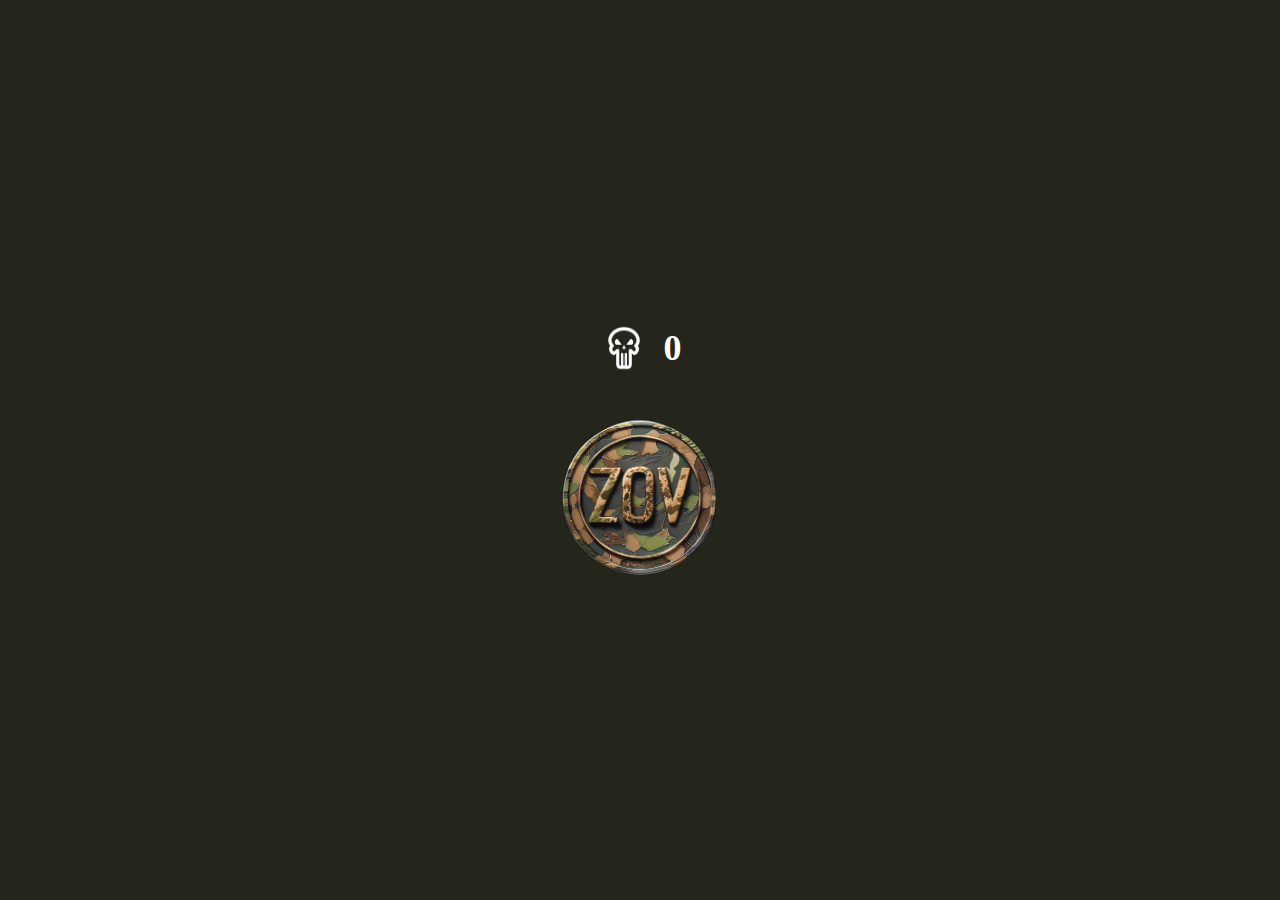
==== zov-click/src/index.html @ ee6eb984 "Add files via upload" ====
<!DOCTYPE html>
<html lang="en">
<head>
    <meta charset="UTF-8">
    <meta name="viewport" content="width=device-width, initial-scale=1.0">
    <title>ZOV clicker</title>
    <link rel="stylesheet" href="style.css">
</head>
<body>
    <div class="game">
        <header>
            <img src="./assets/score.png" alt="coin">
            <h2 class="score" id="score">0</h2>
        </header>
        <div class="circle">
            <img id="circle" src="./assets/coin.png" alt="zov">
        </div>
    </div>
    <script src="app.js" defer></script>
</body>
</html>
---- zov-click/src/style.css ----
html, body {
    margin: 0;
    height: 100%;
    padding: 0;
    width: 100%;
    display: flex;
    justify-content: center;
    align-items: center;
    background-color: #24261B;
}

header {
    display: flex;
    align-items: center;
    justify-content: center;

}

header img {
    width: 50px;
    height: 50px;
    margin-right: 15px;
}

.score{
    color: white;
    text-align: center;
    font-size: 36px;
    font-weight: bold;
    user-select: none;
}

.circle {
    position: relative;
}
.circle img {
    width: 200px;
    height: 200px;
    border-radius: 50%;
    transition: transform 0.2s ease;
    --tiltX: 0deg;
    --tiltY: 0deg;
    transform: perspective(500px) rotateX(var(--tiltX)) rotateY(var(--tiltY));
}

.plusOne {
    position: absolute;
    font-family: Inter;
    text-shadow: 0px 0px 4px rgba(234, 182, 64,0.25);
    font-size: 24px;
    font-weight: bold;
    background: linear-gradient(180deg, #e8c547 0%, #ef882b 100%);
    background-clip: text;
    -webkit-background-clip: text;
    -webkit-text-fill-color: transparent;
    pointer-events: none;
    user-select: none;
    animation: move-up 2s forwards;
}

@keyframes move-up {
    0% {
        opacity: 1;
        transform: translateY(0);
    }

    100% {
        opacity: 0;
        transform: translateY(-70px);
    }
}
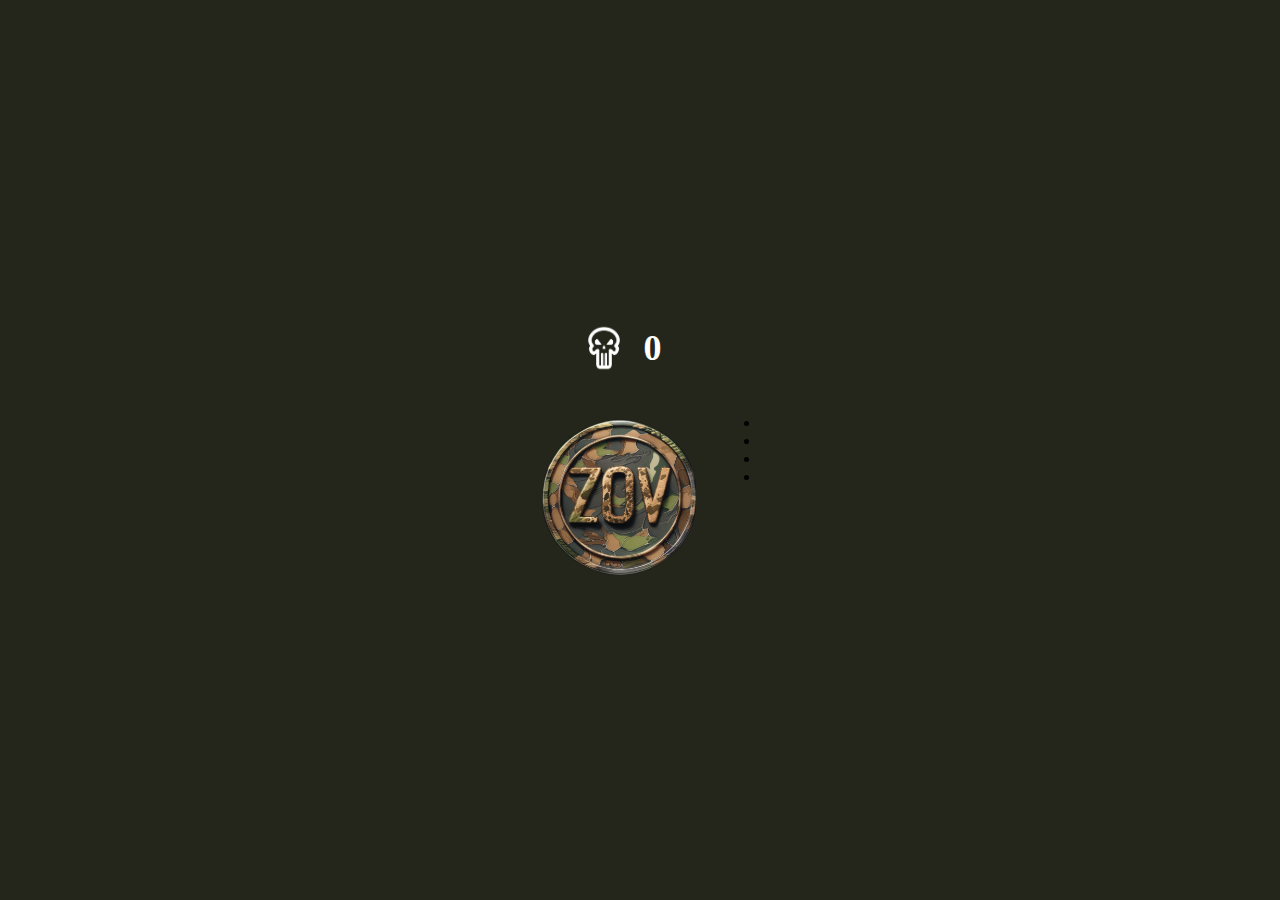
==== commit 9056cfe1: "Update index.html" ====
--- a/zov-click/src/index.html
+++ b/zov-click/src/index.html
@@ -16,6 +16,15 @@
             <img id="circle" src="./assets/coin.png" alt="zov">
         </div>
     </div>
+
+    <footer>
+        <ul>
+            <li></li>
+            <li></li>
+            <li></li>
+            <li></li>
+        </ul>
+    </footer>
     <script src="app.js" defer></script>
 </body>
 </html>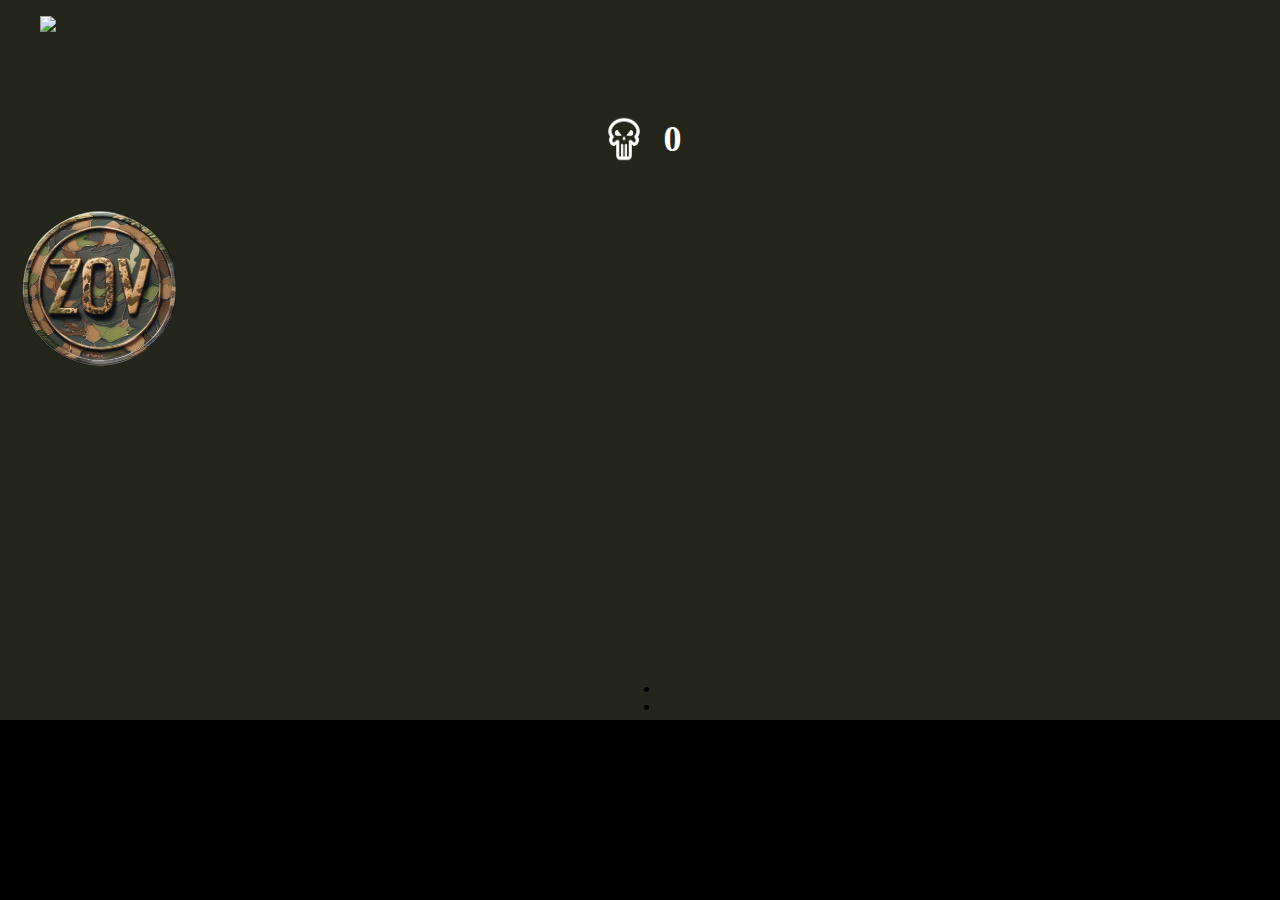
==== commit a7b910de: "kkk" ====
--- a/zov-click/src/index.html
+++ b/zov-click/src/index.html
@@ -9,9 +9,24 @@
 <body>
     <div class="game">
         <header>
-            <img src="./assets/score.png" alt="coin">
-            <h2 class="score" id="score">0</h2>
+            <nav>
+                <ul>
+                    <li class="prof"><img src="../../../../../Case/zov-click/src/assets/profile.png"></li>
+                    <li class="pr_bar">
+                        <div class = "bg">
+                            <div class = "progress">
+
+                            </div>
+                        </div>
+                    </li>
+                </ul>
+            </nav>
         </header>
+        <div class="game">
+            <div class="header">
+                <img src="./assets/score.png" alt="coin">
+                <h2 class="score" id="score">0</h2>
+            </div>
         <div class="circle">
             <img id="circle" src="./assets/coin.png" alt="zov">
         </div>
--- a/zov-click/src/style.css
+++ b/zov-click/src/style.css
@@ -3,20 +3,41 @@
     height: 100%;
     padding: 0;
     width: 100%;
-    display: flex;
     justify-content: center;
-    align-items: center;
-    background-color: #24261B;
+    background: black;
 }
 
 header {
+    height: 10%;
+    width: 100%;
+}
+
+header nav ul {
+    list-style: none;
+    display: flex;
+}
+
+header nav ul li img {
+    width: 45%;
+}
+
+.game {
+    height: 80%;
+    width: 100%;
+    justify-items: center;
+    align-items: center;
+    background-color: #24261B;
+    position: relative;
+    display: inline-block;
+}
+
+.header {
     display: flex;
     align-items: center;
     justify-content: center;
-
 }
 
-header img {
+.header img {
     width: 50px;
     height: 50px;
     margin-right: 15px;
@@ -32,6 +53,8 @@
 
 .circle {
     position: relative;
+    display: inline-block;
+    text-align: center;
 }
 .circle img {
     width: 200px;
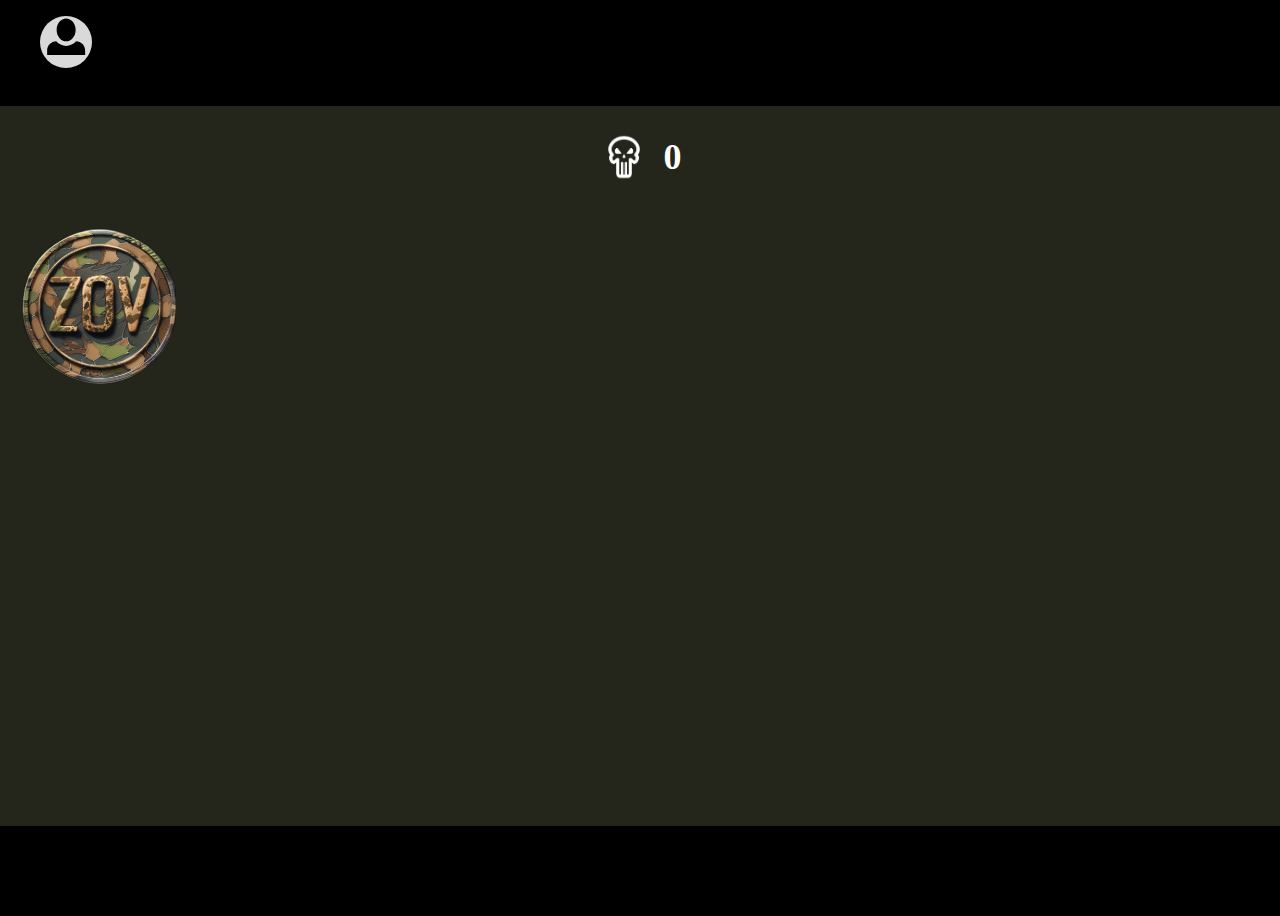
==== commit 0b890d5c: "fg" ====
--- a/zov-click/src/index.html
+++ b/zov-click/src/index.html
@@ -7,21 +7,19 @@
     <link rel="stylesheet" href="style.css">
 </head>
 <body>
-    <div class="game">
-        <header>
-            <nav>
-                <ul>
-                    <li class="prof"><img src="../../../../../Case/zov-click/src/assets/profile.png"></li>
-                    <li class="pr_bar">
-                        <div class = "bg">
-                            <div class = "progress">
-
-                            </div>
+    <header>
+        <nav>
+            <ul>
+                <li class="prof"><img src="./assets/profile.svg"></li>
+                <li class="pr_bar">
+                    <div class = "bg">
+                        <div class = "progress">
                         </div>
-                    </li>
-                </ul>
-            </nav>
-        </header>
+                    </div>
+                </li>
+            </ul>
+        </nav>
+    </header>
         <div class="game">
             <div class="header">
                 <img src="./assets/score.png" alt="coin">
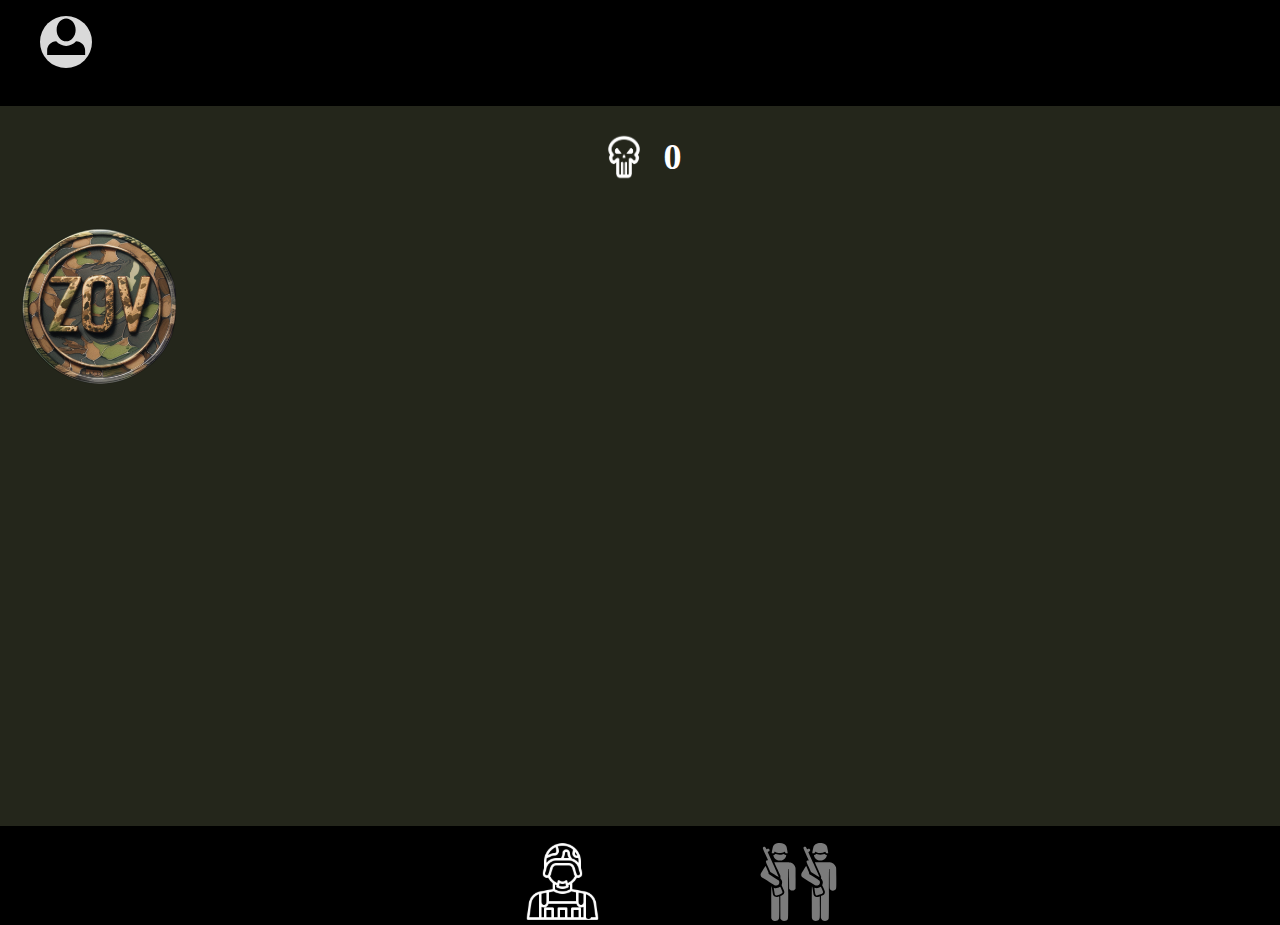
==== commit 768bf5d0: "f" ====
--- a/zov-click/src/index.html
+++ b/zov-click/src/index.html
@@ -31,11 +31,11 @@
     </div>
 
     <footer>
-        <ul>
-            <li></li>
-            <li></li>
-            <li></li>
-            <li></li>
+        <ul class="menu_bar">
+            <li class = "menu"><img src="./assets/menu.svg" alt="menu"></li>
+            <li class = "shop"><img src="./assets/shop.svg" alt="shop"></li>
+            <li class = "quests"><img src="./assets/quests.svg" alt="quests"></li>
+            <li class = "friedns"><img src="./assets/friedns.svg" alt="friedns"></li>
         </ul>
     </footer>
     <script src="app.js" defer></script>
--- a/zov-click/src/style.css
+++ b/zov-click/src/style.css
@@ -42,6 +42,23 @@
     height: 50px;
     margin-right: 15px;
 }
+.footer {
+
+    align-items: center;
+    justify-content: center;
+    width: 100%;
+    height: 10%;
+}
+
+.menu_bar {
+
+    width: 100%;
+    height: 40%;
+    display: flex;
+    justify-content: center;
+    align-items: center;
+}
+
 
 .score{
     color: white;
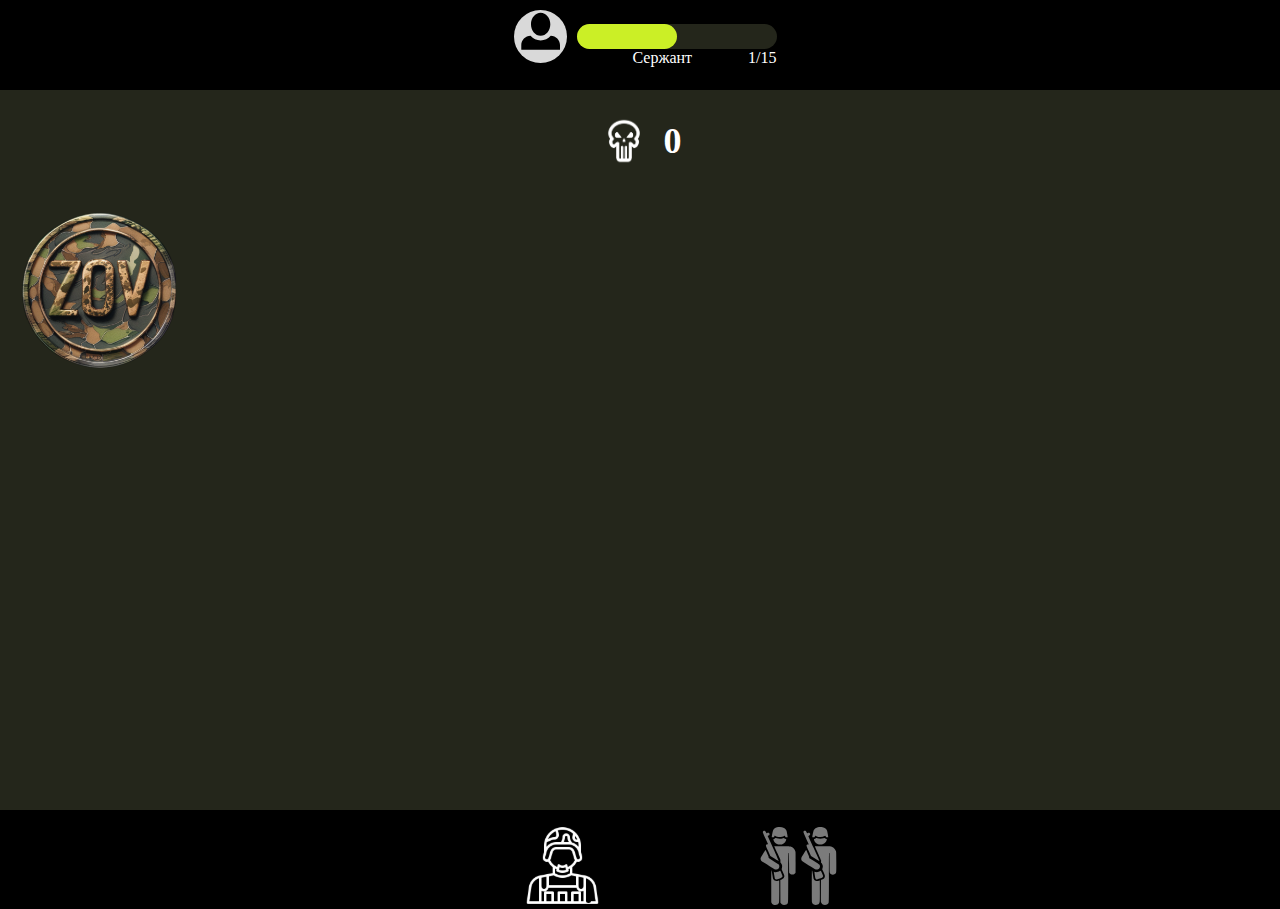
==== commit 37de31aa: "1" ====
--- a/zov-click/src/index.html
+++ b/zov-click/src/index.html
@@ -12,9 +12,10 @@
             <ul>
                 <li class="prof"><img src="./assets/profile.svg"></li>
                 <li class="pr_bar">
-                    <div class = "bg">
-                        <div class = "progress">
-                        </div>
+                    <div class = "bg"></div>
+                    <div class = "rang">
+                        <span id="txt">Сержант</span>
+                        <span id="num">1/15</span>
                     </div>
                 </li>
             </ul>
--- a/zov-click/src/style.css
+++ b/zov-click/src/style.css
@@ -3,23 +3,62 @@
     height: 100%;
     padding: 0;
     width: 100%;
-    justify-content: center;
     background: black;
 }
 
 header {
     height: 10%;
     width: 100%;
+    justify-items: center;
+}
+
+nav {
+    width: 100%;
 }
 
 header nav ul {
     list-style: none;
     display: flex;
+    width: 100%;
+    justify-content: center;
+    align-items: center;
+    margin: 0;
+    padding: 0;
+}
+
+.prof {
+    width: 53px;
+    height: 53px;
+    padding: 10px;
+}
+
+.pr_bar {
+    width: 200px;
+    height: 25px;
+    background: #24261B;
+    border-radius: 50px;
+}
+
+.bg {
+    width: 50%;
+    height: 100%;
+    background-color: #CBEF26;
+    border-radius: 50px;
+}
+
+.rang {
+    color: #fff;
+    text-align: center;
+}
+
+#num {
+    float: right;
 }
 
 header nav ul li img {
-    width: 45%;
+    width: 100%;
 }
+
 
 .game {
     height: 80%;
